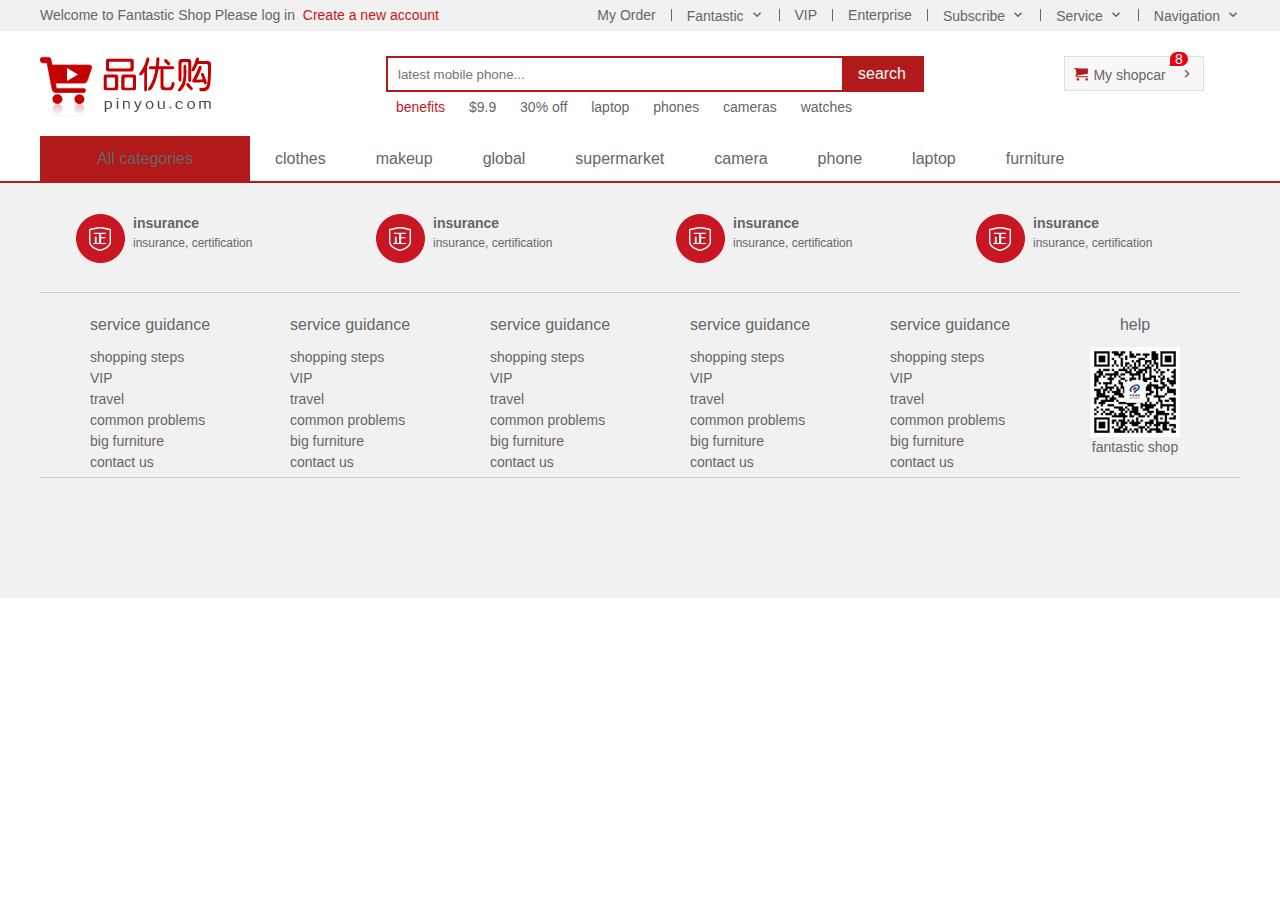
==== shopping/index.html @ 104d2953 "create header of firstpage of footer of mod_help" ====
<!DOCTYPE html>
<html lang="zh-CN">

<head>
    <meta charset="UTF-8">
    <meta http-equiv="X-UA-Compatible" content="IE=edge">
    <meta name="viewport" content="width=device-width, initial-scale=1.0">
    <title>Fantastic Shop</title>
    <!-- website description leave for SEO -->
    <meta name="description" content="This is a cheap, convinient shop desired for most people" />
    <!-- keyword -->
    <meta name="keyword" content="phone,mp4,laptop" />
    <!-- favicon pic -->
    <link rel="shortcut icon" href="favicon.ico" />
    <!-- 初始化样式 -->
    <link rel="stylesheet" href="css/base.css" />
    <!-- common stylesheet -->
    <link rel="stylesheet" href="css/common.css" />
</head>

<body>
    <!-- shortcut -->
    <section class="shortcut">
        <div class="w">
            <div class="fl">
                <ul>
                    <li>Welcome to Fantastic Shop&nbsp;</li>
                    <li>
                        <a href="#">Please log in&nbsp;</a>
                        <a href="#" class="style_red">Create a new account</a>
                    </li>
                </ul>
            </div>
            <div class="fr">
                <ul>
                    <li>My Order</li>
                    <li></li>
                    <li class="arrow-icon">Fantastic</li>
                    <li></li>
                    <li>VIP</li>
                    <li></li>
                    <li>Enterprise</li>
                    <li></li>
                    <li class="arrow-icon">Subscribe</li>
                    <li></li>
                    <li class="arrow-icon">Service</li>
                    <li></li>
                    <li class="arrow-icon">Navigation</li>
                </ul>
            </div>
        </div>
    </section>
    <!-- header -->
    <header class="header w">
        <!-- logo section -->
        <div class="logo">
            <h1>
                <a href="index.html" title="fantastic shop">fantastic shop</a>
            </h1>
        </div>
        <!-- search section -->
        <div class="search">
            <input type="search" name="" id="" placeholder="latest mobile phone...">
            <button>search</button>
        </div>
        <!-- hotwords section -->
        <div class="hotwords">
            <a href="#" class="style_red">benefits</a>
            <a href="#">$9.9</a>
            <a href="#">30% off</a>
            <a href="#">laptop</a>
            <a href="#">phones</a>
            <a href="#">cameras</a>
            <a href="#">watches</a>
        </div>
        <!-- shopcar section -->
        <div class="shopcar">My shopcar
            <div class="count">8</div>
        </div>
    </header>
    <!-- nav section -->
    <nav class="nav">
        <div class="w">
            <div class="dropdown">
                <div class="dt">All categories</div>
                <div class="dd">
                    <ul>
                        <li><a href="#">eletronics</a></li>
                        <li><a href="#">phones</a></li>
                        <li><a href="#">laptops</a></li>
                        <li><a href="#">furnitures</a></li>
                        <li><a href="#">clothes</a></li>
                        <li><a href="#">makeup</a></li>
                        <li><a href="#">shoes</a></li>
                        <li><a href="#">watches</a></li>
                        <li><a href="#">cars</a></li>
                        <li><a href="#">jewlery</a></li>
                        <li><a href="#">food</a></li>
                        <li><a href="#">medicines</a></li>
                        <li><a href="#">books</a></li>
                        <li><a href="#">tickets</a></li>
                        <li><a href="#">waives</a></li>
                    </ul>
                </div>
            </div>
            <div class="navitem">
                <ul>
                    <li><a href="#">clothes</a></li>
                    <li><a href="#">makeup</a></li>
                    <li><a href="#">global</a></li>
                    <li><a href="#">supermarket</a></li>
                    <li><a href="#">camera</a></li>
                    <li><a href="#">phone</a></li>
                    <li><a href="#">laptop</a></li>
                    <li><a href="#">furniture</a></li>
                </ul>
            </div>
        </div>
    </nav>
    <!-- footer section -->
    <footer class="footer">
        <div class="w">
            <div class="mod_service">
                <ul>
                    <li>
                        <h5></h5>
                        <div class="service_txt">
                            <h4>insurance</h4>
                            <p>insurance, certification</p>
                        </div>
                    </li>
                    <li>
                        <h5></h5>
                        <div class="service_txt">
                            <h4>insurance</h4>
                            <p>insurance, certification</p>
                        </div>
                    </li>
                    <li>
                        <h5></h5>
                        <div class="service_txt">
                            <h4>insurance</h4>
                            <p>insurance, certification</p>
                        </div>
                    </li>
                    <li>
                        <h5></h5>
                        <div class="service_txt">
                            <h4>insurance</h4>
                            <p>insurance, certification</p>
                        </div>
                    </li>
                </ul>
            </div>
            <div class="mod_help">
                <dl>
                    <dt>service guidance</dt>
                    <dd><a href="#">shopping steps</a></dd>
                    <dd><a href="#">VIP</a></dd>
                    <dd><a href="#">travel</a></dd>
                    <dd><a href="#">common problems</a></dd>
                    <dd><a href="#">big furniture</a></dd>
                    <dd><a href="#">contact us</a></dd>
                </dl>
                <dl>
                    <dt>service guidance</dt>
                    <dd><a href="#">shopping steps</a></dd>
                    <dd><a href="#">VIP</a></dd>
                    <dd><a href="#">travel</a></dd>
                    <dd><a href="#">common problems</a></dd>
                    <dd><a href="#">big furniture</a></dd>
                    <dd><a href="#">contact us</a></dd>
                </dl>
                <dl>
                    <dt>service guidance</dt>
                    <dd><a href="#">shopping steps</a></dd>
                    <dd><a href="#">VIP</a></dd>
                    <dd><a href="#">travel</a></dd>
                    <dd><a href="#">common problems</a></dd>
                    <dd><a href="#">big furniture</a></dd>
                    <dd><a href="#">contact us</a></dd>
                </dl>
                <dl>
                    <dt>service guidance</dt>
                    <dd><a href="#">shopping steps</a></dd>
                    <dd><a href="#">VIP</a></dd>
                    <dd><a href="#">travel</a></dd>
                    <dd><a href="#">common problems</a></dd>
                    <dd><a href="#">big furniture</a></dd>
                    <dd><a href="#">contact us</a></dd>
                </dl>
                <dl>
                    <dt>service guidance</dt>
                    <dd><a href="#">shopping steps</a></dd>
                    <dd><a href="#">VIP</a></dd>
                    <dd><a href="#">travel</a></dd>
                    <dd><a href="#">common problems</a></dd>
                    <dd><a href="#">big furniture</a></dd>
                    <dd><a href="#">contact us</a></dd>
                </dl>
                <dl>
                    <dt>help</dt>
                    <dd><img src="images/wx_cz.jpg" alt="">fantastic shop</dd>
                </dl>
            </div>
        </div>
    </footer>
</body>

</html>
---- shopping/css/base.css ----
/* 把我们所有标签的内外边距清零 */

* {
    margin: 0;
    padding: 0;
    /* css3盒子模型 */
    box-sizing: border-box;
}


/* em 和 i 斜体的文字不倾斜 */

em,
i {
    font-style: normal
}


/* 去掉li 的小圆点 */

li {
    list-style: none
}

img {
    /* border 0 照顾低版本浏览器 如果 图片外面包含了链接会有边框的问题 */
    border: 0;
    /* 取消图片底侧有空白缝隙的问题 */
    vertical-align: middle
}

button {
    /* 当我们鼠标经过button 按钮的时候，鼠标变成小手 */
    cursor: pointer
}

a {
    color: #666;
    text-decoration: none
}

a:hover {
    color: #c81623
}

button,
input {
    /* "\5B8B\4F53" 就是宋体的意思 这样浏览器兼容性比较好 */
    font-family: Microsoft YaHei, Heiti SC, tahoma, arial, Hiragino Sans GB, "\5B8B\4F53", sans-serif;
    /* 默认有灰色边框我们需要手动去掉 */
    border: 0;
    outline: none;
}

body {
    /* CSS3 抗锯齿形 让文字显示的更加清晰 */
    -webkit-font-smoothing: antialiased;
    background-color: #fff;
    font: 12px/1.5 Microsoft YaHei, Heiti SC, tahoma, arial, Hiragino Sans GB, "\5B8B\4F53", sans-serif;
    color: #666
}

.hide,
.none {
    display: none
}


/* 清除浮动 */

.clearfix:after {
    visibility: hidden;
    clear: both;
    display: block;
    content: ".";
    height: 0
}

.clearfix {
    *zoom: 1
}
---- shopping/css/common.css ----
/* declare fonts family */

@font-face {
    font-family: 'icomoon';
    src: url('../fonts/icomoon.eot?tomleg');
    src: url('../fonts/icomoon.eot?tomleg#iefix') format('embedded-opentype'), url('../fonts/icomoon.ttf?tomleg') format('truetype'), url('../fonts/icomoon.woff?tomleg') format('woff'), url('../fonts/icomoon.svg?tomleg#icomoon') format('svg');
    font-weight: normal;
    font-style: normal;
    font-display: block;
}

.w {
    width: 1200px;
    margin: 0 auto;
    font-size: 14px;
}

.fl {
    float: left;
}

.fr {
    float: right;
}

.style_red {
    color: #c81623;
}


/* shortcut model */

.shortcut {
    height: 31px;
    line-height: 31px;
    background-color: #f1f1f1;
}

.shortcut ul li {
    float: left;
}

.shortcut .fr ul li:nth-child(even) {
    width: 1px;
    height: 12px;
    background-color: #666;
    margin: 9px 15px 0;
}

.arrow-icon::after {
    content: '\e91e';
    font-family: 'icomoon';
    margin-left: 6px;
}


/* header model */

.header {
    position: relative;
    height: 105px;
}

.logo {
    position: absolute;
    top: 25px;
    width: 171px;
    height: 61px;
}

.logo a {
    display: block;
    width: 171px;
    height: 61px;
    background: url(../images/logo.png) no-repeat;
    text-indent: -9999px;
    overflow: hidden;
}

.search {
    position: absolute;
    left: 346px;
    top: 25px;
    width: 538px;
    height: 36px;
    border: 2px solid #b1191a;
}

.search input {
    float: left;
    width: 454px;
    height: 32px;
    padding-left: 10px;
}

.search button {
    float: left;
    width: 80px;
    height: 32px;
    background-color: #b1191a;
    color: #fff;
    font-size: 16px;
}

.hotwords {
    position: absolute;
    left: 346px;
    top: 66px;
}

.hotwords a {
    margin: 0 10px;
}

.shopcar {
    position: absolute;
    right: 36px;
    top: 25px;
    width: 140px;
    height: 35px;
    text-align: center;
    line-height: 35px;
    border: solid 1px #dfdfdf;
    background-color: #f7f7f7;
}

.shopcar::before {
    content: '\e93a';
    font-family: 'icomoon';
    margin-right: 5px;
    color: #b1191a;
}

.shopcar::after {
    content: '\e920';
    font-family: 'icomoon';
    margin-left: 10px;
}

.count {
    position: absolute;
    top: -5px;
    left: 105px;
    height: 14px;
    line-height: 14px;
    color: #fff;
    background-color: #e60012;
    padding: 0 5px;
    border-radius: 7px 7px 7px 0;
}

.nav {
    height: 47px;
    border-bottom: 2px solid #b1191a;
}

.nav .dropdown {
    float: left;
    width: 210px;
    height: 45px;
    background-color: #b1191a;
}

.nav .navitem {
    float: left;
}

.dropdown .dt {
    height: 100%;
    width: 100%;
    line-height: 45px;
    text-align: center;
    font-size: 16px;
}

.dropdown .dd {
    /* !cancel this hidden */
    display: none;
    height: 465px;
    width: 210px;
    background-color: #c81623;
    margin-top: 2px;
}

.dropdown .dd ul li {
    position: relative;
    height: 31px;
    line-height: 31px;
    padding-left: 10px;
}

.dropdown .dd ul li:hover {
    background-color: #fff;
}

.dropdown .dd ul li a {
    font-size: 14px;
    color: #fff;
    margin-left: 2px;
}

.dropdown .dd ul li:hover a {
    color: #c81623;
}

.dropdown .dd ul li::after {
    position: absolute;
    right: 10px;
    top: 1px;
    font-size: 14px;
    color: #fff;
    content: '\e920';
    font-family: 'icomoon';
    margin-left: 10px;
}

.navitem ul li {
    float: left;
}

.navitem ul li a {
    display: block;
    height: 45px;
    line-height: 45px;
    font-size: 16px;
    padding: 0 25px;
}


/* footer model */

.footer {
    height: 415px;
    background-color: #f1f1f1;
    padding-top: 30px;
}

.mod_service {
    height: 80px;
    border-bottom: 1px solid #ccc;
}

.mod_service ul li {
    float: left;
    width: 300px;
    height: 50px;
    float: left;
    padding-left: 35px;
}

.mod_service ul li h5 {
    float: left;
    width: 50px;
    height: 50px;
    background: url(../images/icons.png) no-repeat -252px -2px;
    margin-right: 8px;
}

.service_txt h4 {
    font-size: 14px;
}

.service_txt p {
    font-size: 12px;
}

.mod_help {
    padding-top: 20px;
    padding-left: 50px;
    height: 185px;
    border-bottom: 1px solid #ccc;
}

.mod_help dl {
    float: left;
    width: 200px;
}

.mod_help dl:last-child {
    width: 90px;
    text-align: center;
}

.mod_help dl dt {
    font-size: 16px;
    margin-bottom: 10px;
}
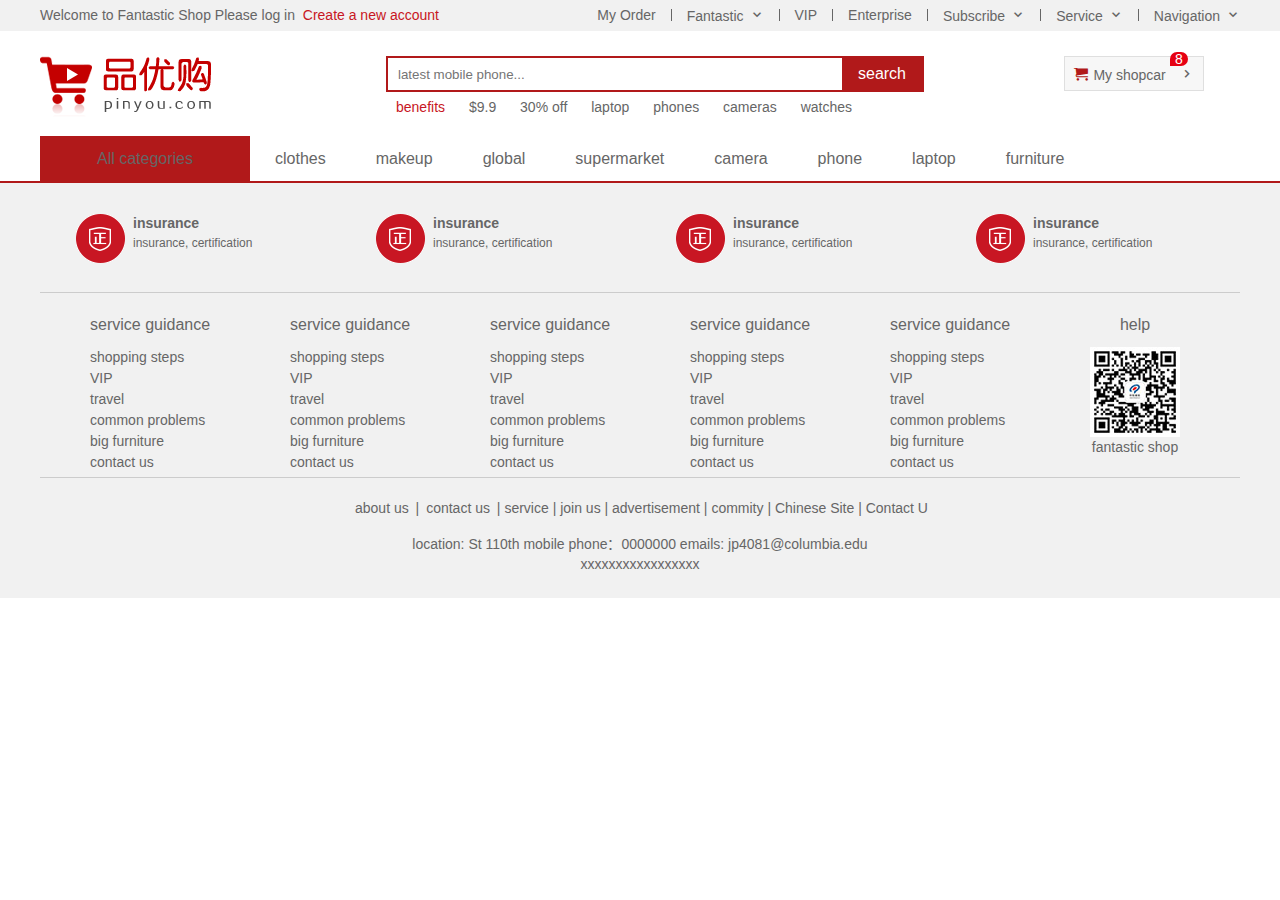
==== commit 333ad88a: "create header of firstpage of footer of mod_copyright" ====
--- a/shopping/index.html
+++ b/shopping/index.html
@@ -203,6 +203,14 @@
                     <dd><img src="images/wx_cz.jpg" alt="">fantastic shop</dd>
                 </dl>
             </div>
+            <div class="mod_copyright">
+                <div class="links">
+                    <a href="#">about us</a> | <a href="#">contact us</a> | service | join us | advertisement | commity | Chinese Site | Contact U
+                </div>
+                <div class="copyright">
+                    location: St 110th mobile phone：0000000 emails: jp4081@columbia.edu <br> xxxxxxxxxxxxxxxxx
+                </div>
+            </div>
         </div>
     </footer>
 </body>
--- a/shopping/css/common.css
+++ b/shopping/css/common.css
@@ -284,4 +284,21 @@
 .mod_help dl dt {
     font-size: 16px;
     margin-bottom: 10px;
+}
+
+.mod_copyright {
+    text-align: center;
+    padding-top: 20px;
+}
+
+.links {
+    margin-bottom: 15px;
+}
+
+.links a {
+    margin: 0 3px;
+}
+
+.copyright {
+    line-height: 20px;
 }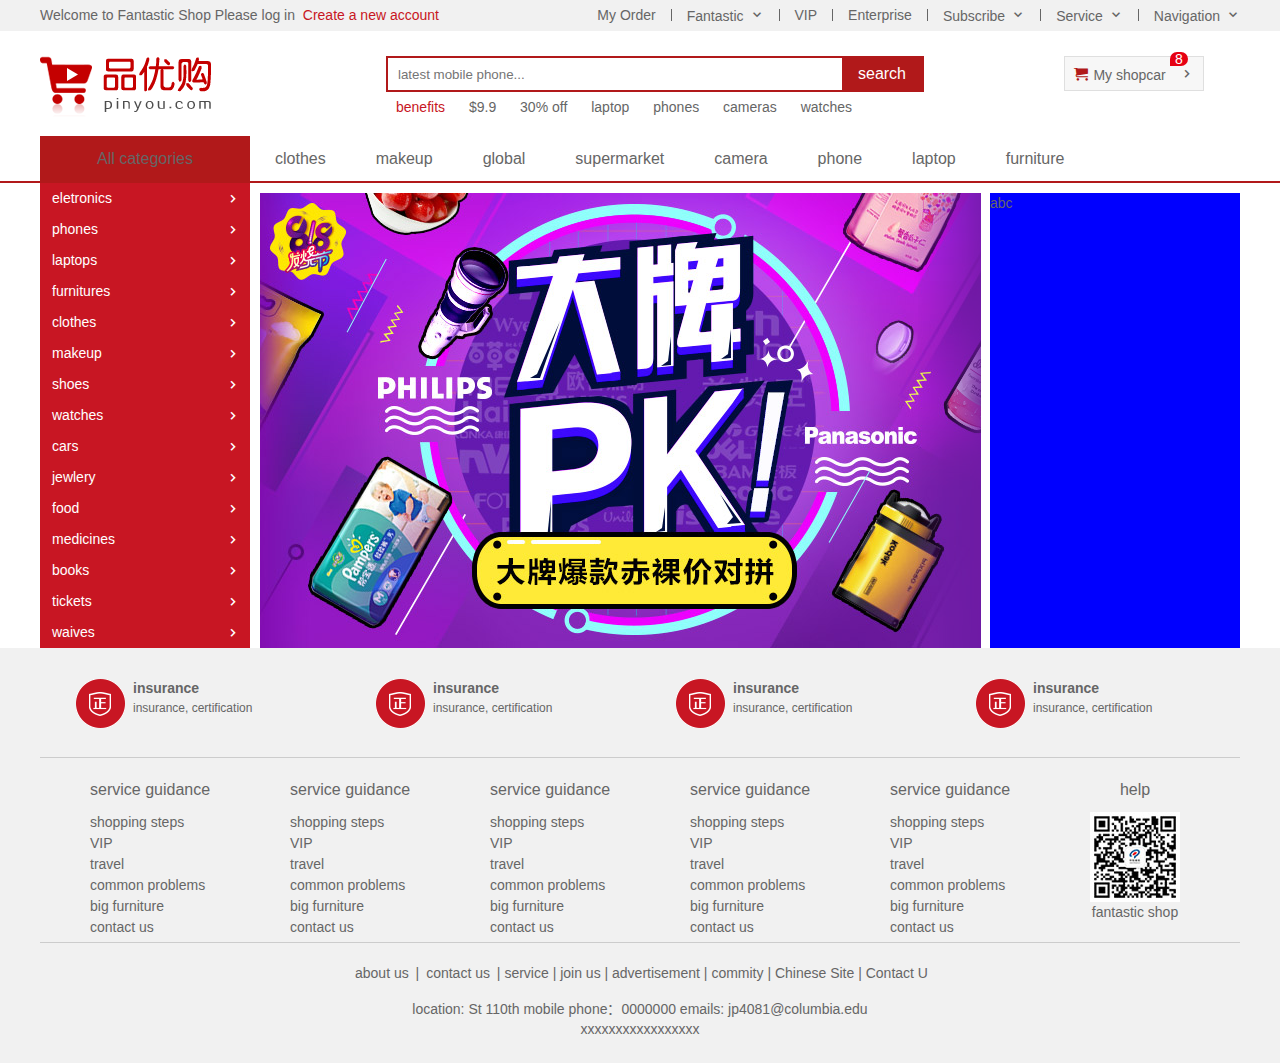
==== commit c3b06982: "create header of firstpage of main of focus" ====
--- a/shopping/index.html
+++ b/shopping/index.html
@@ -16,6 +16,8 @@
     <link rel="stylesheet" href="css/base.css" />
     <!-- common stylesheet -->
     <link rel="stylesheet" href="css/common.css" />
+    <!-- index stylesheet -->
+    <link rel="stylesheet" href="css/index.css" />
 </head>
 
 <body>
@@ -117,6 +119,19 @@
             </div>
         </div>
     </nav>
+    <!-- main section -->
+    <div class="w">
+        <div class="main">
+            <div class="focus">
+                <ul>
+                    <li>
+                        <img src="upload/focus1.png" alt="">
+                    </li>
+                </ul>
+            </div>
+            <div class="newsflash">abc</div>
+        </div>
+    </div>
     <!-- footer section -->
     <footer class="footer">
         <div class="w">
--- a/shopping/css/common.css
+++ b/shopping/css/common.css
@@ -174,8 +174,7 @@
 }
 
 .dropdown .dd {
-    /* !cancel this hidden */
-    display: none;
+    /* cancel this hidden */
     height: 465px;
     width: 210px;
     background-color: #c81623;
--- a/shopping/css/index.css
+++ b/shopping/css/index.css
@@ -0,0 +1,20 @@
+.main {
+    margin-top: 10px;
+    width: 980px;
+    height: 455px;
+    margin-left: 220px;
+}
+
+.focus {
+    width: 721px;
+    height: 455px;
+    float: left;
+    background-color: purple;
+}
+
+.newsflash {
+    width: 250px;
+    height: 455px;
+    float: right;
+    background-color: blue;
+}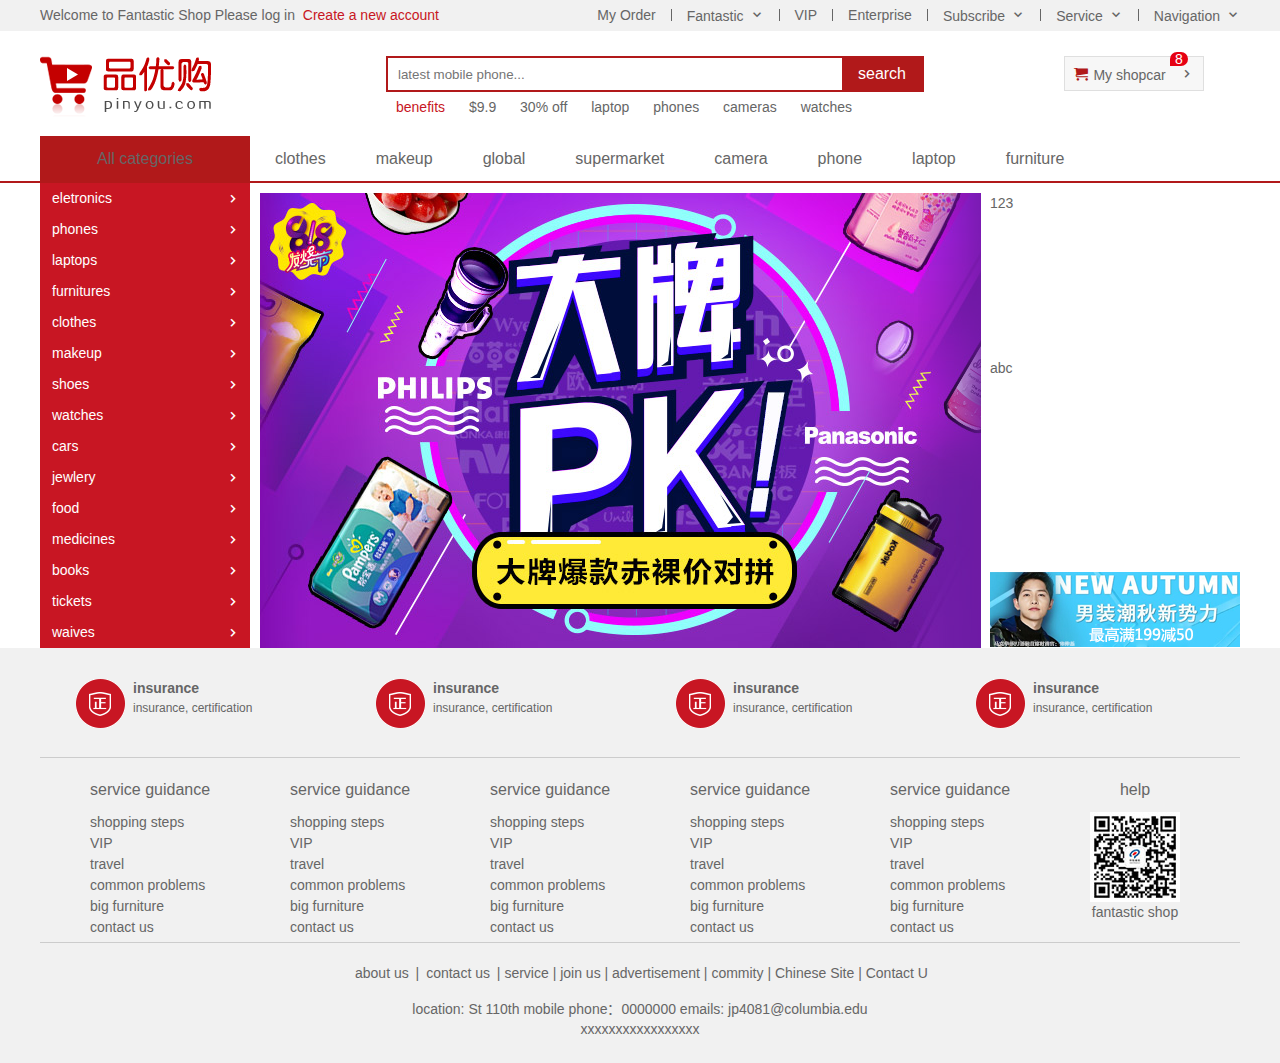
==== commit dfa1e9a4: "create header of firstpage of main of newsflash of bargin" ====
--- a/shopping/index.html
+++ b/shopping/index.html
@@ -129,7 +129,17 @@
                     </li>
                 </ul>
             </div>
-            <div class="newsflash">abc</div>
+            <div class="newsflash">
+                <div class="news">
+                    123
+                </div>
+                <div class="lifeservice">
+                    abc
+                </div>
+                <div class="bargin">
+                    <img src="upload/bargain.png" alt="">
+                </div>
+            </div>
         </div>
     </div>
     <!-- footer section -->
--- a/shopping/css/index.css
+++ b/shopping/css/index.css
@@ -9,12 +9,24 @@
     width: 721px;
     height: 455px;
     float: left;
-    background-color: purple;
 }
 
 .newsflash {
     width: 250px;
     height: 455px;
     float: right;
-    background-color: blue;
+}
+
+.news {
+    width: 250px;
+    height: 165px;
+}
+
+.lifeservice {
+    width: 250px;
+    height: 209px;
+}
+
+.bargin {
+    margin-top: 5px;
 }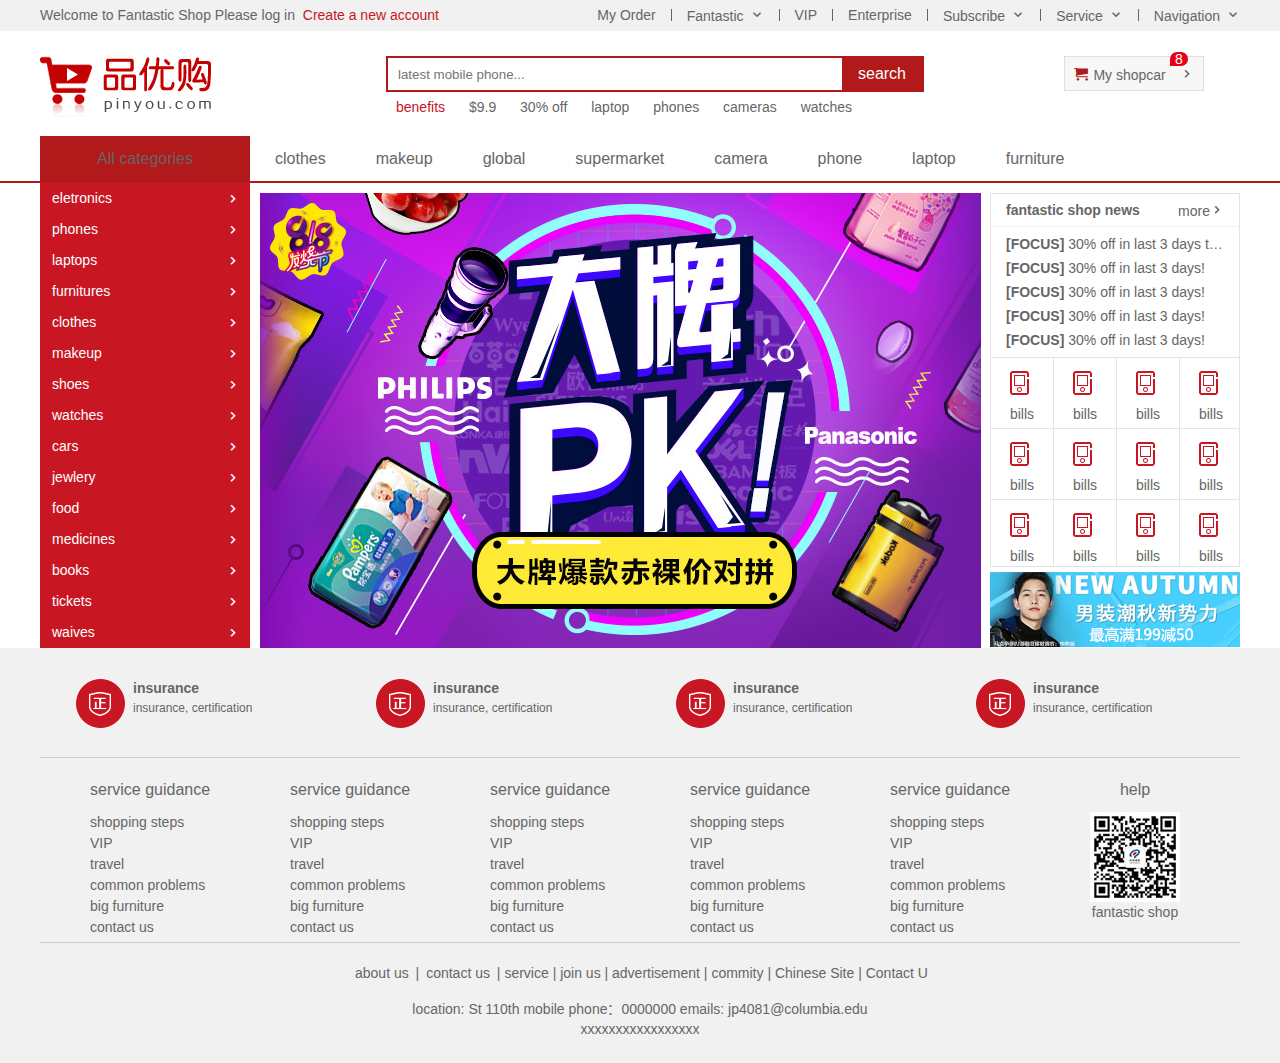
==== commit 203e07b0: "create header of firstpage of main of newsflash" ====
--- a/shopping/index.html
+++ b/shopping/index.html
@@ -131,10 +131,69 @@
             </div>
             <div class="newsflash">
                 <div class="news">
-                    123
+                    <div class="news_hd">
+                        <h5>fantastic shop news</h5>
+                        <a href="#" class="more">more</a>
+                    </div>
+                    <div class="news_bd">
+                        <ul>
+                            <li>
+                                <a href="#"><strong>[FOCUS]</strong> 30% off in last 3 days this year!</a></li>
+                            <li>
+                                <a href="#"><strong>[FOCUS]</strong> 30% off in last 3 days!</a>
+                            </li>
+                            <li>
+                                <a href="#"><strong>[FOCUS]</strong> 30% off in last 3 days!</a>
+                            </li>
+                            <li>
+                                <a href="#"><strong>[FOCUS]</strong> 30% off in last 3 days!</a>
+                            </li>
+                            <li>
+                                <a href="#"><strong>[FOCUS]</strong> 30% off in last 3 days!</a>
+                            </li>
+                        </ul>
+                    </div>
                 </div>
                 <div class="lifeservice">
-                    abc
+                    <ul>
+                        <li>
+                            <i></i>
+                            <p>bills</p>
+                        </li>
+                        <li><i></i>
+                            <p>bills</p>
+                        </li>
+                        <li><i></i>
+                            <p>bills</p>
+                        </li>
+                        <li><i></i>
+                            <p>bills</p>
+                        </li>
+                        <li><i></i>
+                            <p>bills</p>
+                        </li>
+                        <li><i></i>
+                            <p>bills</p>
+                        </li>
+                        <li><i></i>
+                            <p>bills</p>
+                        </li>
+                        <li><i></i>
+                            <p>bills</p>
+                        </li>
+                        <li><i></i>
+                            <p>bills</p>
+                        </li>
+                        <li><i></i>
+                            <p>bills</p>
+                        </li>
+                        <li><i></i>
+                            <p>bills</p>
+                        </li>
+                        <li><i></i>
+                            <p>bills</p>
+                        </li>
+                    </ul>
                 </div>
                 <div class="bargin">
                     <img src="upload/bargain.png" alt="">
--- a/shopping/css/index.css
+++ b/shopping/css/index.css
@@ -20,13 +20,71 @@
 .news {
     width: 250px;
     height: 165px;
+    border: 1px solid #e4e4e4;
 }
 
 .lifeservice {
+    overflow: hidden;
     width: 250px;
     height: 209px;
+    border: 1px solid #e4e4e4;
+    border-top: 0;
+}
+
+.lifeservice ul {
+    width: 252px;
+}
+
+.lifeservice ul li {
+    float: left;
+    width: 63px;
+    height: 71px;
+    border-right: 1px solid #e4e4e4;
+    border-bottom: 1px solid #e4e4e4;
+    text-align: center;
+}
+
+.lifeservice ul li i {
+    display: inline-block;
+    width: 24px;
+    height: 28px;
+    margin-top: 12px;
+    background: url(../images/icons.png) no-repeat -19px -15px;
 }
 
 .bargin {
     margin-top: 5px;
+}
+
+.news_hd {
+    line-height: 33px;
+    height: 33px;
+    padding: 0 15px;
+    border-bottom: 1px dotted #e4e4e4;
+}
+
+.news_hd h5 {
+    font-size: 14px;
+    float: left;
+}
+
+.more::after {
+    content: '\e920';
+    font-family: 'icomoon';
+}
+
+.news_hd a {
+    float: right;
+}
+
+.news_bd {
+    padding: 5px 15px 0;
+}
+
+.news_bd ul li {
+    height: 24px;
+    line-height: 24px;
+    overflow: hidden;
+    white-space: nowrap;
+    text-overflow: ellipsis;
 }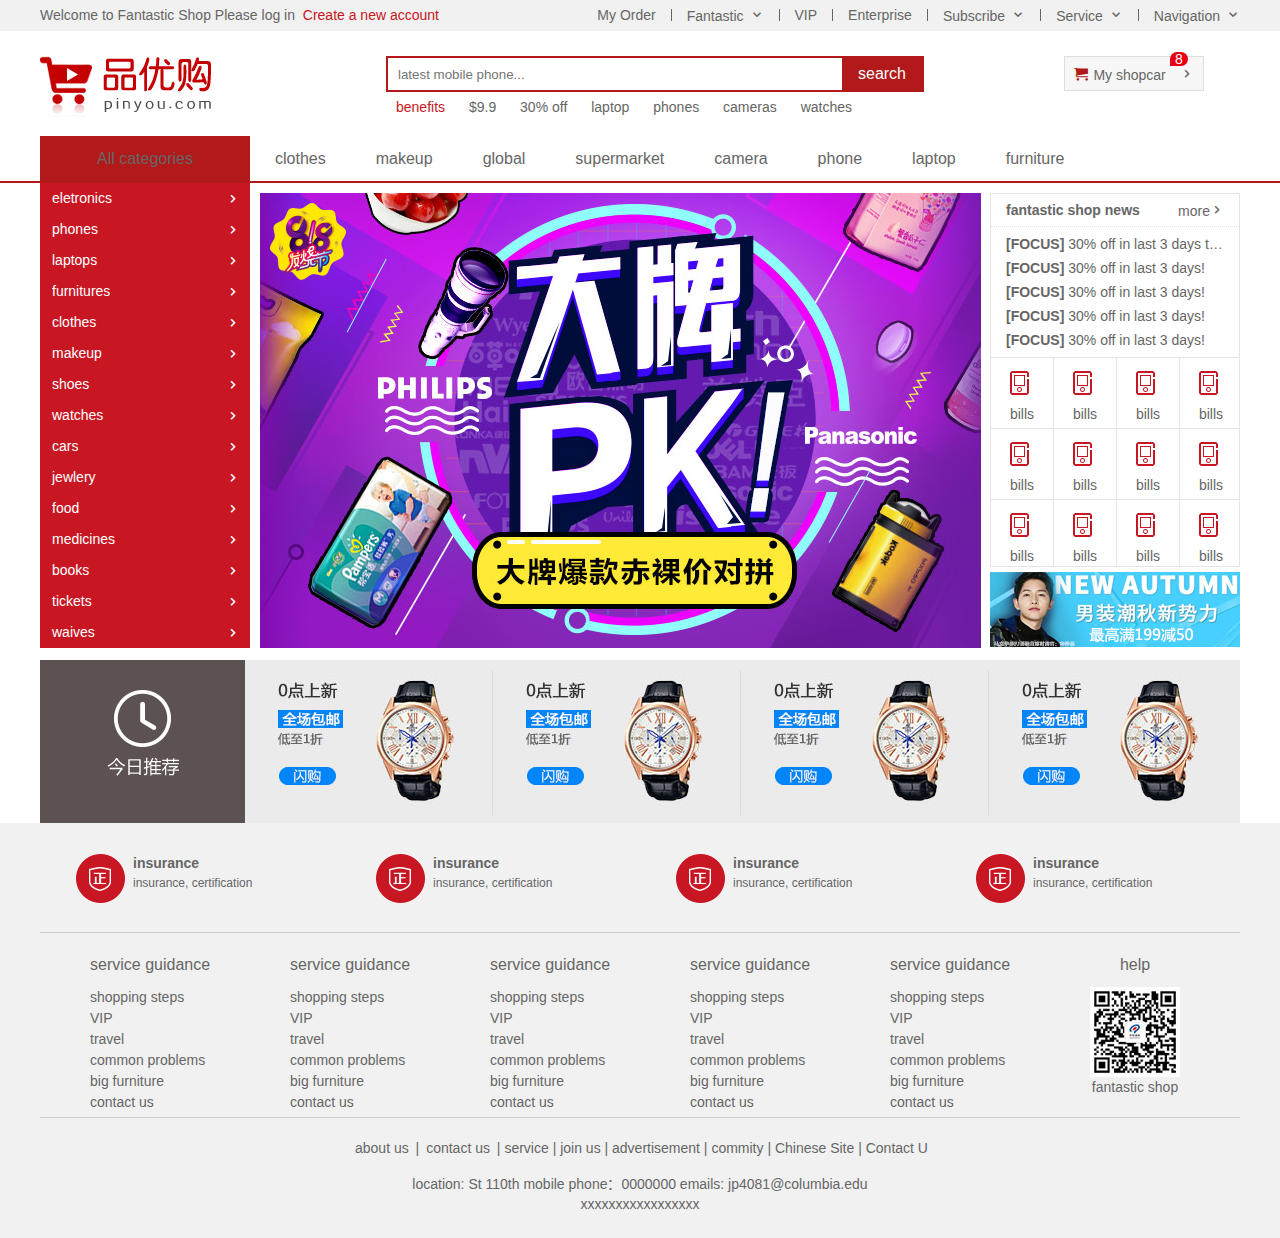
==== commit ca5fe611: "create header of firstpage of recommendation" ====
--- a/shopping/index.html
+++ b/shopping/index.html
@@ -201,7 +201,23 @@
             </div>
         </div>
     </div>
+    <!-- recommend section -->
     <!-- footer section -->
+    <div class="w recom">
+        <div class="recom_hd">
+            <img src="images/recom.png" alt="">
+        </div>
+        <div class="recom_bd">
+            <ul>
+                <li>
+                    <img src="upload/recom_03.jpg" alt="">
+                </li>
+                <li><img src="upload/recom_03.jpg" alt=""></li>
+                <li><img src="upload/recom_03.jpg" alt=""></li>
+                <li><img src="upload/recom_03.jpg" alt=""></li>
+            </ul>
+        </div>
+    </div>
     <footer class="footer">
         <div class="w">
             <div class="mod_service">
--- a/shopping/css/index.css
+++ b/shopping/css/index.css
@@ -87,4 +87,38 @@
     overflow: hidden;
     white-space: nowrap;
     text-overflow: ellipsis;
+}
+
+.recom {
+    margin-top: 12px;
+    height: 163px;
+    background-color: #ebebeb;
+}
+
+.recom_hd {
+    float: left;
+    height: 163px;
+    width: 205px;
+    background-color: #5c5251;
+    padding-top: 30px;
+    text-align: center;
+}
+
+.recom_bd {
+    float: left;
+}
+
+.recom_bd ul li {
+    position: relative;
+    float: left;
+}
+
+.recom_bd ul li:nth-child(-n+3):after {
+    position: absolute;
+    content: '';
+    width: 1px;
+    right: 0;
+    height: 145px;
+    top: 10px;
+    background-color: #ddd;
 }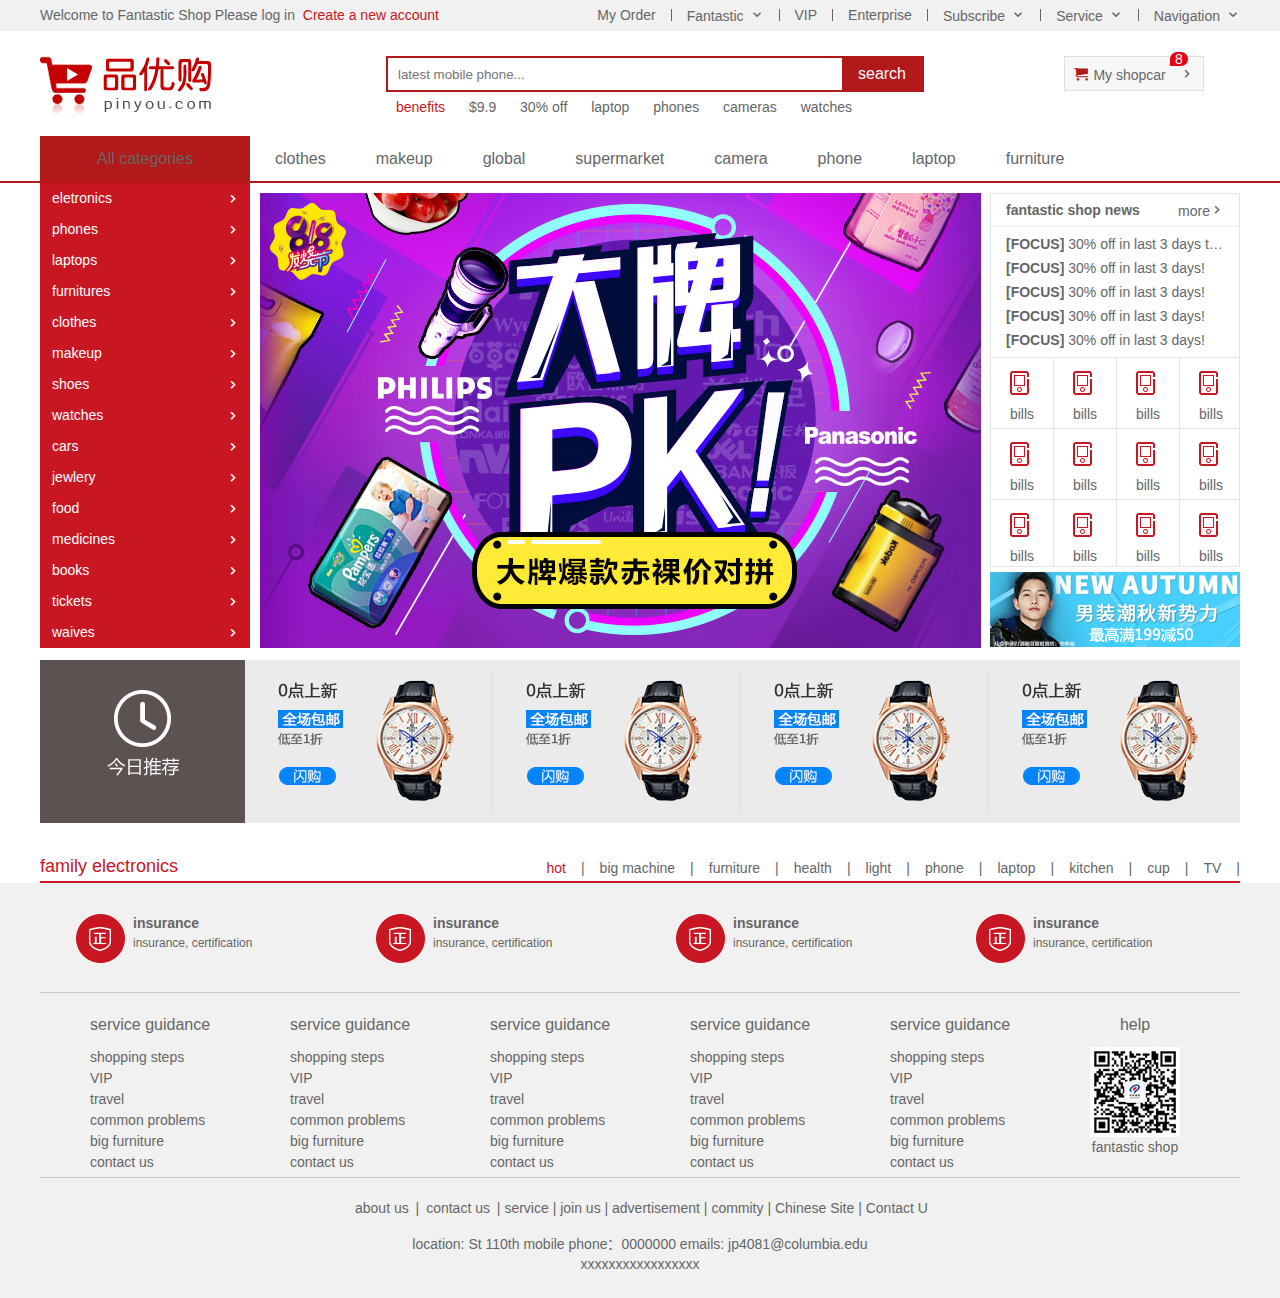
==== commit 1ccf64cb: "create header of firstpage of floor of head" ====
--- a/shopping/index.html
+++ b/shopping/index.html
@@ -218,6 +218,30 @@
             </ul>
         </div>
     </div>
+    <!-- floor section -->
+    <div class="floor">
+        <div class="w family">
+            <!-- first floor -->
+            <div class="box_hd">
+                <h3>family electronics</h3>
+                <div class="tab_list">
+                    <ul>
+                        <li><a href="#" class="style_red">hot</a>|</li>
+                        <li><a href="#">big machine</a>|</li>
+                        <li><a href="#">furniture</a>|</li>
+                        <li><a href="#">health</a>|</li>
+                        <li><a href="#">light</a>|</li>
+                        <li><a href="#">phone</a>|</li>
+                        <li><a href="#">laptop</a>|</li>
+                        <li><a href="#">kitchen</a>|</li>
+                        <li><a href="#">cup</a>|</li>
+                        <li><a href="#">TV</a>|</li>
+                    </ul>
+                </div>
+            </div>
+            <div class="box_bd"></div>
+        </div>
+    </div>
     <footer class="footer">
         <div class="w">
             <div class="mod_service">
--- a/shopping/css/index.css
+++ b/shopping/css/index.css
@@ -1,3 +1,5 @@
+/* main model */
+
 .main {
     margin-top: 10px;
     width: 980px;
@@ -89,6 +91,9 @@
     text-overflow: ellipsis;
 }
 
+
+/* recommendation model */
+
 .recom {
     margin-top: 12px;
     height: 163px;
@@ -121,4 +126,36 @@
     height: 145px;
     top: 10px;
     background-color: #ddd;
+}
+
+
+/* floor model */
+
+.family {
+    margin-top: 30px;
+}
+
+.box_hd {
+    height: 30px;
+    border-bottom: 2px solid #c81623;
+}
+
+.box_hd h3 {
+    float: left;
+    font-size: 18px;
+    color: #c81623;
+    font-weight: 400;
+}
+
+.tab_list {
+    float: right;
+    line-height: 30px;
+}
+
+.tab_list ul li {
+    float: left;
+}
+
+.tab_list ul li a {
+    margin: 0 15px;
 }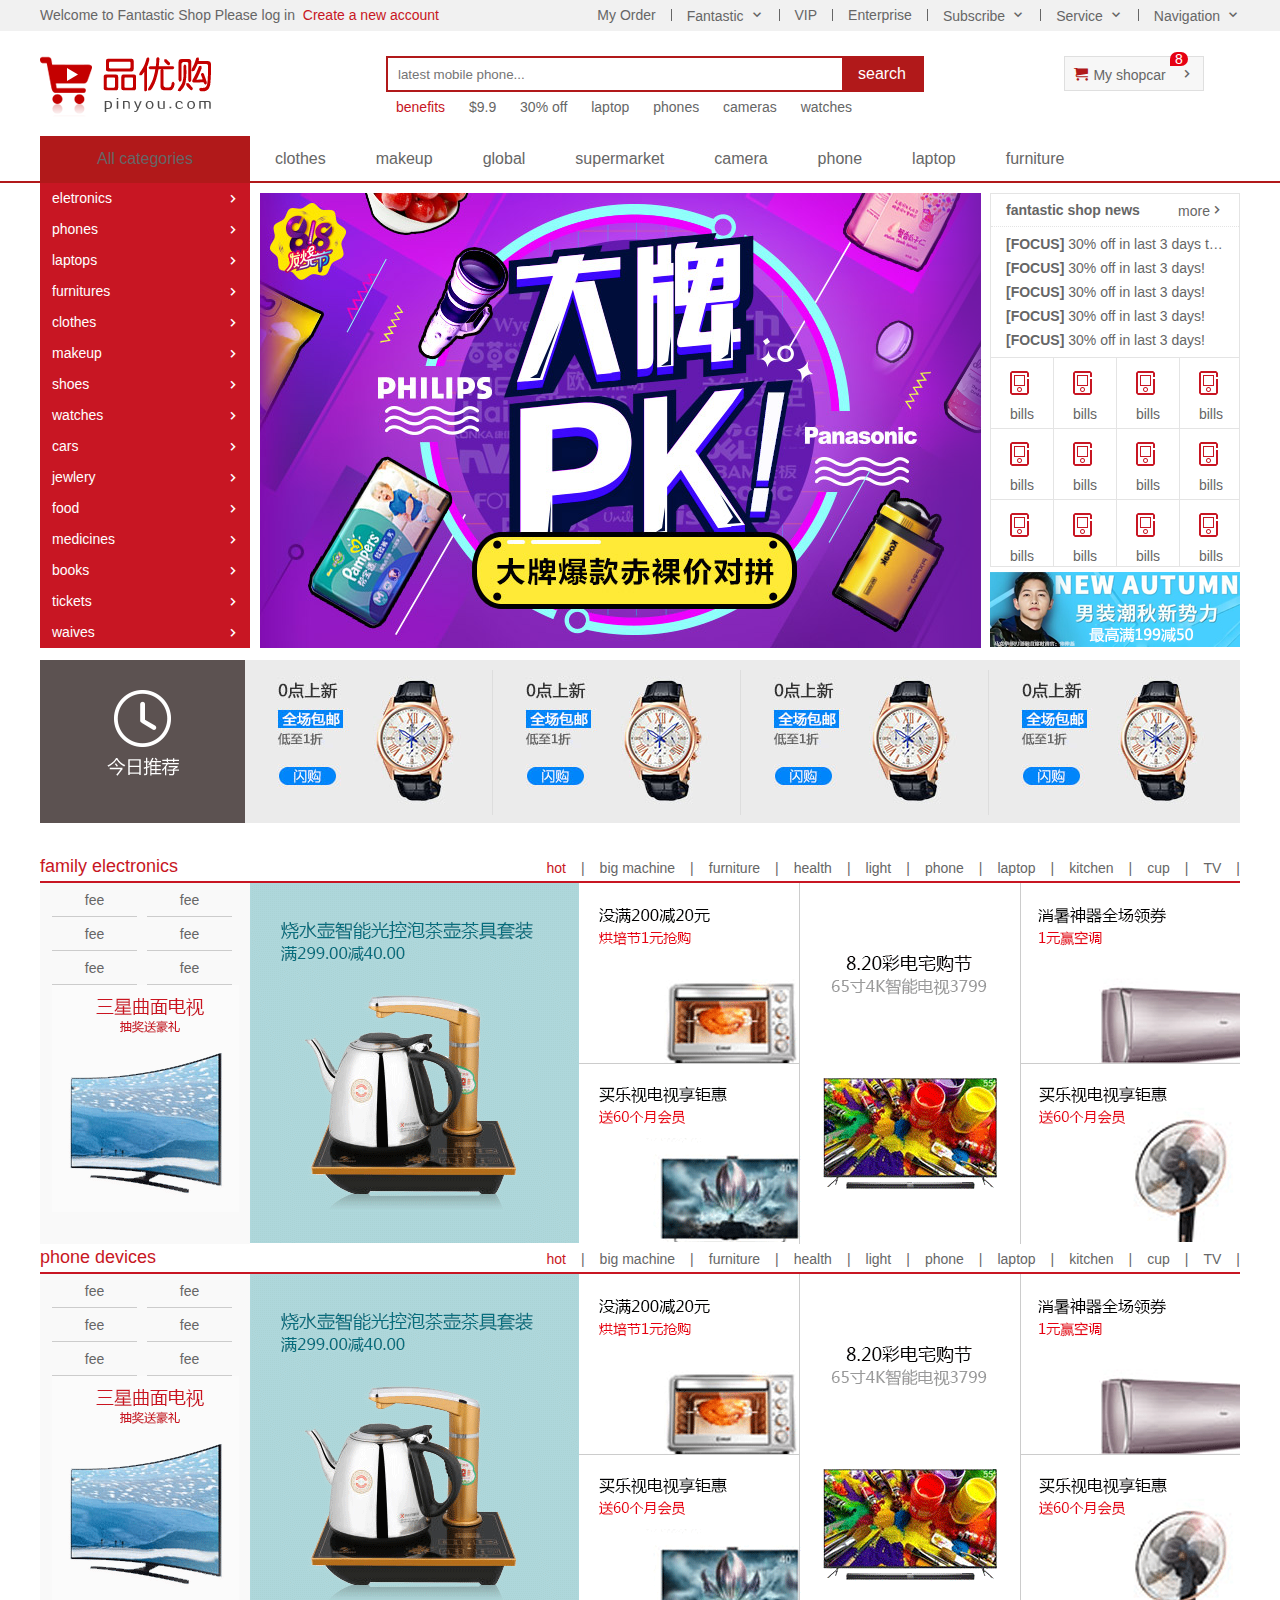
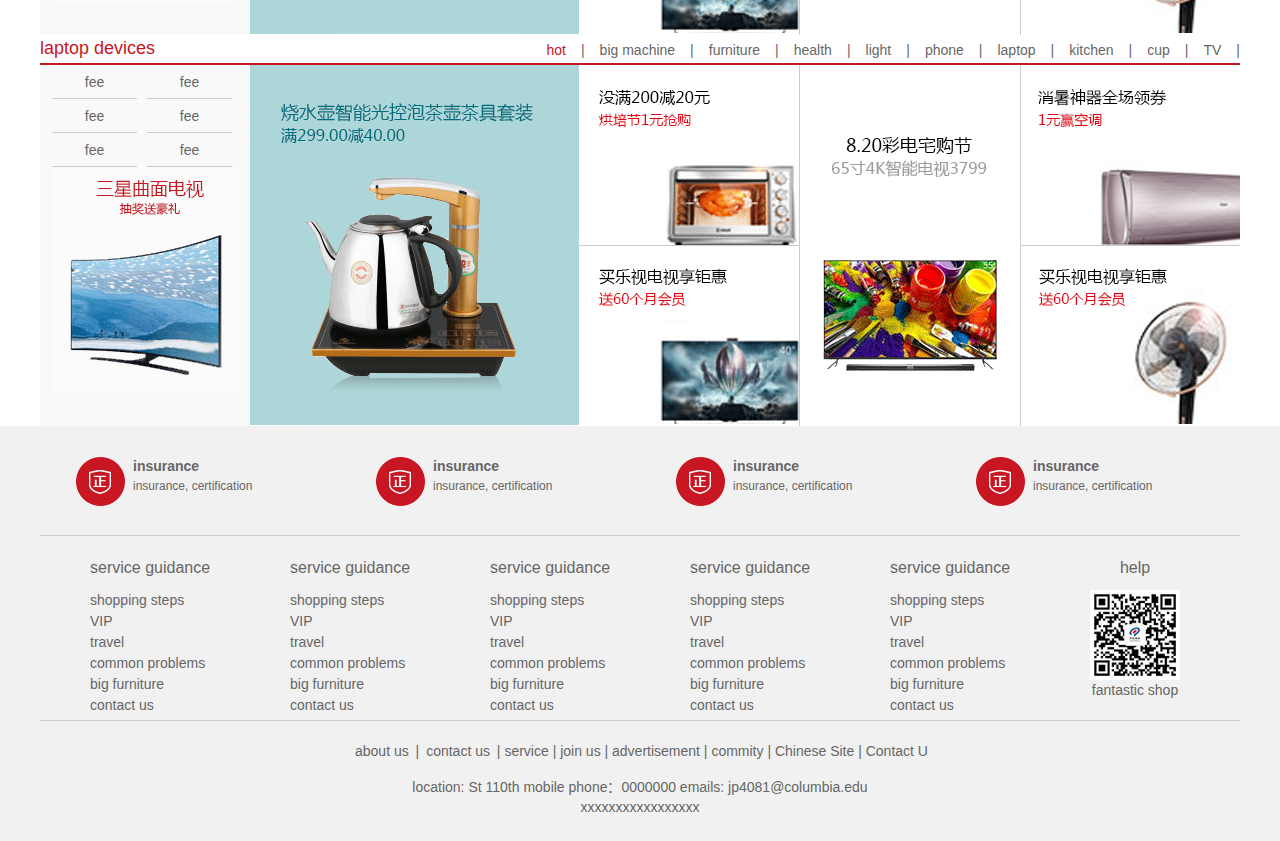
==== commit 865bc60a: "create header of firstpage of floor" ====
--- a/shopping/index.html
+++ b/shopping/index.html
@@ -220,6 +220,7 @@
     </div>
     <!-- floor section -->
     <div class="floor">
+        <!-- first floor: family devices -->
         <div class="w family">
             <!-- first floor -->
             <div class="box_hd">
@@ -239,7 +240,157 @@
                     </ul>
                 </div>
             </div>
-            <div class="box_bd"></div>
+            <div class="box_bd">
+                <div class="tab_content">
+                    <div class="tab_list_item">
+                        <div class="col_210">
+                            <ul>
+                                <li><a href="#">fee</a></li>
+                                <li><a href="#">fee</a></li>
+                                <li><a href="#">fee</a></li>
+                                <li><a href="#">fee</a></li>
+                                <li><a href="#">fee</a></li>
+                                <li><a href="#">fee</a></li>
+                            </ul>
+                            <a href="#">
+                                <img src="upload/floor-1-1.png" alt="">
+                            </a>
+                        </div>
+                        <div class="col_329">
+                            <a href="#">
+                                <img src="upload/floor-1-b01.png" alt="">
+                            </a>
+                        </div>
+                        <div class="col_221">
+                            <a href="#" class="bb">
+                                <img src="upload/floor-1-2.png" alt="">
+                            </a>
+                            <a href="#">
+                                <img src="upload/floor-1-3.png" alt=""></div>
+                        </a>
+                        <div class="col_221">
+                            <img src="upload/floor-1-4.png" alt=""></div>
+                        <div class="col_219">
+                            <a href="#" class="bb"><img src="upload/floor-1-5.png" alt=""></a>
+                            <a href="#"><img src="upload/floor-1-6.png" alt=""></a>
+                        </div>
+                    </div>
+                </div>
+            </div>
+        </div>
+        <!-- second floor: phone -->
+        <div class="w phone">
+            <div class="box_hd">
+                <h3>phone devices</h3>
+                <div class="tab_list">
+                    <ul>
+                        <li><a href="#" class="style_red">hot</a>|</li>
+                        <li><a href="#">big machine</a>|</li>
+                        <li><a href="#">furniture</a>|</li>
+                        <li><a href="#">health</a>|</li>
+                        <li><a href="#">light</a>|</li>
+                        <li><a href="#">phone</a>|</li>
+                        <li><a href="#">laptop</a>|</li>
+                        <li><a href="#">kitchen</a>|</li>
+                        <li><a href="#">cup</a>|</li>
+                        <li><a href="#">TV</a>|</li>
+                    </ul>
+                </div>
+            </div>
+            <div class="box_bd">
+                <div class="tab_content">
+                    <div class="tab_list_item">
+                        <div class="col_210">
+                            <ul>
+                                <li><a href="#">fee</a></li>
+                                <li><a href="#">fee</a></li>
+                                <li><a href="#">fee</a></li>
+                                <li><a href="#">fee</a></li>
+                                <li><a href="#">fee</a></li>
+                                <li><a href="#">fee</a></li>
+                            </ul>
+                            <a href="#">
+                                <img src="upload/floor-1-1.png" alt="">
+                            </a>
+                        </div>
+                        <div class="col_329">
+                            <a href="#">
+                                <img src="upload/floor-1-b01.png" alt="">
+                            </a>
+                        </div>
+                        <div class="col_221">
+                            <a href="#" class="bb">
+                                <img src="upload/floor-1-2.png" alt="">
+                            </a>
+                            <a href="#">
+                                <img src="upload/floor-1-3.png" alt=""></div>
+                        </a>
+                        <div class="col_221">
+                            <img src="upload/floor-1-4.png" alt=""></div>
+                        <div class="col_219">
+                            <a href="#" class="bb"><img src="upload/floor-1-5.png" alt=""></a>
+                            <a href="#"><img src="upload/floor-1-6.png" alt=""></a>
+                        </div>
+                    </div>
+                </div>
+            </div>
+        </div>
+        <!-- third floor: laptop -->
+        <div class="w laptop">
+            <div class="box_hd">
+                <h3>laptop devices</h3>
+                <div class="tab_list">
+                    <ul>
+                        <li><a href="#" class="style_red">hot</a>|</li>
+                        <li><a href="#">big machine</a>|</li>
+                        <li><a href="#">furniture</a>|</li>
+                        <li><a href="#">health</a>|</li>
+                        <li><a href="#">light</a>|</li>
+                        <li><a href="#">phone</a>|</li>
+                        <li><a href="#">laptop</a>|</li>
+                        <li><a href="#">kitchen</a>|</li>
+                        <li><a href="#">cup</a>|</li>
+                        <li><a href="#">TV</a>|</li>
+                    </ul>
+                </div>
+            </div>
+            <div class="box_bd">
+                <div class="tab_content">
+                    <div class="tab_list_item">
+                        <div class="col_210">
+                            <ul>
+                                <li><a href="#">fee</a></li>
+                                <li><a href="#">fee</a></li>
+                                <li><a href="#">fee</a></li>
+                                <li><a href="#">fee</a></li>
+                                <li><a href="#">fee</a></li>
+                                <li><a href="#">fee</a></li>
+                            </ul>
+                            <a href="#">
+                                <img src="upload/floor-1-1.png" alt="">
+                            </a>
+                        </div>
+                        <div class="col_329">
+                            <a href="#">
+                                <img src="upload/floor-1-b01.png" alt="">
+                            </a>
+                        </div>
+                        <div class="col_221">
+                            <a href="#" class="bb">
+                                <img src="upload/floor-1-2.png" alt="">
+                            </a>
+                            <a href="#">
+                                <img src="upload/floor-1-3.png" alt=""></div>
+                        </a>
+                        <div class="col_221">
+                            <img src="upload/floor-1-4.png" alt=""></div>
+                        <div class="col_219">
+                            <a href="#" class="bb"><img src="upload/floor-1-5.png" alt=""></a>
+                            <a href="#"><img src="upload/floor-1-6.png" alt=""></a>
+                        </div>
+                    </div>
+                </div>
+            </div>
         </div>
     </div>
     <footer class="footer">
--- a/shopping/css/index.css
+++ b/shopping/css/index.css
@@ -158,4 +158,57 @@
 
 .tab_list ul li a {
     margin: 0 15px;
+}
+
+.box_bd {
+    height: 361px;
+}
+
+.tab_list_item>div {
+    float: left;
+}
+
+.col_210 {
+    width: 210px;
+    height: 361px;
+    background-color: #f9f9f9;
+    text-align: center;
+}
+
+.col_210 ul {
+    margin-left: 12px;
+}
+
+.col_210 ul li {
+    width: 85px;
+    height: 34px;
+    border-bottom: 1px solid #ccc;
+    text-align: center;
+    line-height: 34px;
+    float: left;
+    margin-right: 10px;
+}
+
+.col_329 {
+    width: 329px;
+    height: 361px;
+    text-align: center;
+}
+
+.col_221 {
+    width: 221px;
+    height: 361px;
+    text-align: center;
+    border-right: 1px solid #ccc;
+}
+
+.bb {
+    display: block;
+    border-bottom: 1px solid #ccc;
+}
+
+.col_219 {
+    width: 219px;
+    height: 361px;
+    text-align: center;
 }